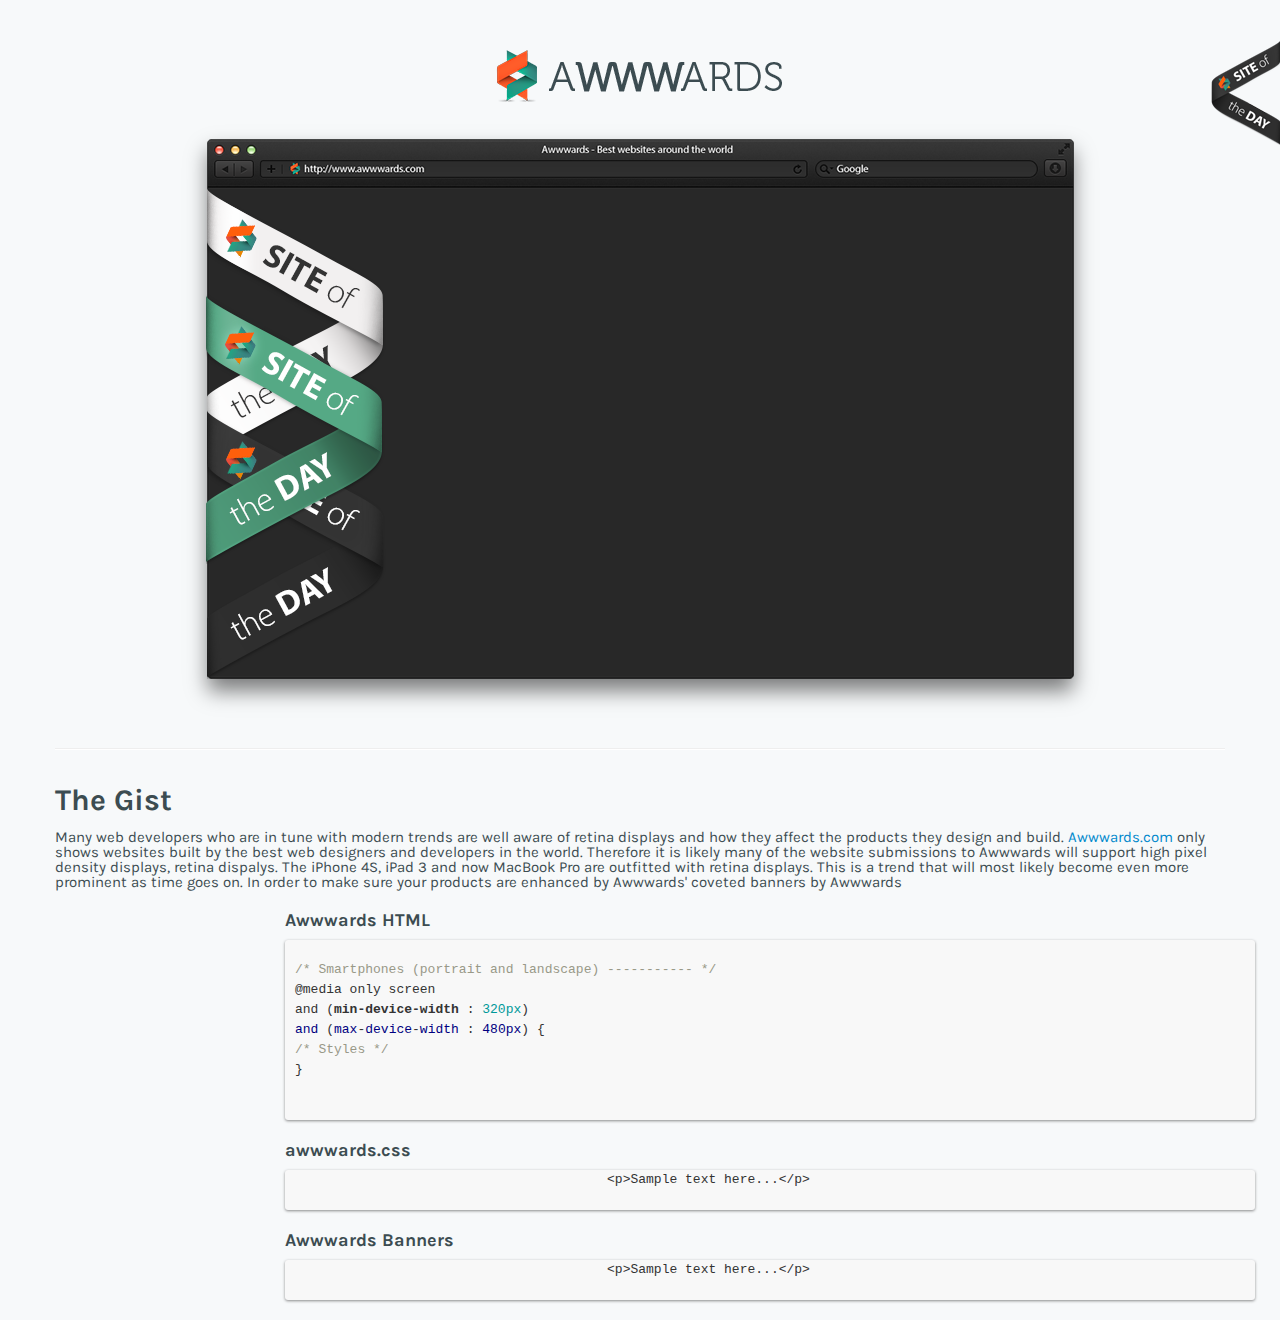
==== index.html @ 3bfa9f72 "Major Update" ====
<!DOCTYPE html>

<html lang="en">
<head>
    <meta charset="utf-8">

    <title>Awwwards Retina Banners</title>
    <meta name="viewport" content="width=device-width, initial-scale=1.0, maximum-scale=1.0, user-scalable=0">
    <meta name="description" content="">
    <meta name="author" content="">
  
    <link href="css/bootstrap.css" rel="stylesheet" type="text/css">
    <style type="text/css">
    </style>
    <link href="css/bootstrap-responsive.css" rel="stylesheet" type="text/css">
    <link href="css/style.css" rel="stylesheet" type="text/css">
    <link href="css/animate.min.css" rel="stylesheet" type="text/css">
    <link href="css/keyframes.css" rel="stylesheet" type="text/css">
    <link href="css/rbthemes/custom.css" rel="stylesheet" type="text/css">
    <link href='http://fonts.googleapis.com/css?family=Karla:400,400italic,700,700italic' rel='stylesheet' type='text/css'>
    <!-- PLACE YOUR AWWARDS.CSS LINK AFTER THE REST OF YOUR CSS -->
    <link href="css/awwwards.css" rel="stylesheet" type="text/css">
    <!-- Le HTML5 shim, for IE6-8 support of HTML5 elements -->
    <!--[if lt IE 9]>
      <script src="http://html5shim.googlecode.com/svn/trunk/html5.js"></script>
    <![endif]-->
    
    <!-- Le fav and touch icons -->
    <link rel="shortcut icon" href="ico/favicon.ico">
    <link rel="apple-touch-icon-precomposed" sizes="144x144" href="ico/apple-touch-icon-144-precomposed.png">
    <link rel="apple-touch-icon-precomposed" sizes="114x114" href="ico/apple-touch-icon-114-precomposed.png">
    <link rel="apple-touch-icon-precomposed" sizes="72x72" href="ico/apple-touch-icon-72-precomposed.png">
    <link rel="apple-touch-icon-precomposed" href="ico/apple-touch-icon-57-precomposed.png">
</head>

<body>
	<!-- ADD AWWWARDS HTML JUST AFTER BODY -->
	<div id="awwwards">
		<a href="http://www.awwwards.com" target="_blank">best websites of the world</a>
	</div>
	
    <div class="navbar navbar-fixed-top">
        <div class="navbar-inner">
            <div class="container">
                <a class="brand animated bounceInTop" id="logo" href="#"></a>
            </div>
        </div>
    </div>

    <div class="container">
    	<div class="hero-unit">
    		<img class="ribbons animated bounceInLeft" id="ribbons" src="img/ribbons.png" alt="Ribbons">
    		<img class="browser animated bounceInRight" id="browser" src="img/browser2.png" alt="Browser Window">
    	</div>
    	<hr>
    	<section id="tutorial">
    		<div class="row">
    			<div class="span12">
			        <h2>The Gist</h2>
			        <p>Many web developers who are in tune with modern trends are well aware of retina displays and how they affect the products they design and build. <a href="http://awwwards.com">Awwwards.com</a> only shows websites built by the best web designers and developers in the world. Therefore it is likely many of the website submissions to Awwwards will support high pixel density displays, retina dispalys. The iPhone 4S, iPad 3 and now MacBook Pro are outfitted with retina displays. This is a trend that will most likely become even more prominent as time goes on. In order to make sure your products are enhanced by Awwwards' coveted banners by Awwwards </p>
    			</div>
    			<div class="span1 offset2">
    			<div class="span10">
			        
			        <h4>Awwwards HTML</h4>
			        <pre><code data-language="css">
/* Smartphones (portrait and landscape) ----------- */
@media only screen 
and (min-device-width : 320px) 
and (max-device-width : 480px) {
/* Styles */
}
			        	</code>
				    </pre>
				    
				    <h4>awwwards.css</h4>
			        <pre class="prettyprint linenums">
				        &lt;p&gt;Sample text here...&lt;/p&gt;
				    </pre>
				    
				    <h4>Awwwards Banners</h4>
			        <pre class="prettyprint linenums">
				        &lt;p&gt;Sample text here...&lt;/p&gt;
				    </pre>
    			</div>
    		</div>
    	</section>
    </div><!-- /container -->
    <!-- Javascript -->
    <script src="js/lib/rainbow/rainbow.min.js"></script>
    <!-- <script src="js/lib/rainbow/rainbow.linenumbers.min.js"></script> -->
    <script src="js/lib/rainbow/language/generic.js"></script>
    <script src="js/lib/rainbow/language/css.js"></script>
</body>
</html>
---- css/style.css ----
/*
 * Awwards Demo Github Page by Joshua Pekera
 * This is for the demo page only and has a lot of uncessasry style for implimenting the Awwwards retina banners. I would not recommend using anything in this file.
*/

/* Table of Content
==================================================
  :: Global Site Styles
  :: Header & Global Nav
  :: Side Nav
  :: Content Containers & Grids
  :: Page Specific
  :: Media Queries
  :: Font-Face 
*/

/* Global Site Styles
================================================== */
body {
	font-family:"Karla","Helvetica Neue",Helvetica,Arial,sans-serif;
	font-weight:400;
	font-style:normal;
	color:#3c4c51;
	font-size:15px;
	line-height:15px;
	padding-top: 0px;
	background-color: #f7f9fa;
}

/* Links */
a {}
a:hover, a:focus {}

/* Headers */
h1, h2, h3 { color: #3c4c51}
h1 strong {}
h2 {}
h3 {}
h4 {}
p {}

/* Header & Global Nav
================================================== */

/* Header */
.navbar-inner {
	min-height: 100px;
	vertical-align: middle;
	padding-right: 20px;
	padding-left: 20px;
	background-color: #f7f9fa;
}

.navbar-inner .container {
	padding-top: 50px;
	text-align: center;
}

.navbar-fixed-top, .navbar-fixed-bottom {
	position: static;
}

/*
.brand {
	margin: 0 auto;
}

.brand img{
	float: left;
	position: relative;
	display: block;
	padding-top: 60px;
	padding-bottom: 60px;
}
*/
.navbar .brand {
	display: block;
	float: none;
	padding: 0;
	margin-left: 0px;
	font-family: Museo-300;
	font-weight: normal;
	font-style: normal;
	font-size: 250%;
	letter-spacing: normal;
	line-height: 1;
	color: #3c4c51;
	-webkit-transition: color .4s linear;
	-moz-transition: color .4s linear;
	-o-transition: color .4s linear;
	transition: color .4s linear;
}

.navbar a.brand {
	background: url('../img/awwwardslogo.png') no-repeat;
	height: 54px;
	width: 300px;
	margin: 0 auto;
}

.navbar .brand strong {
	letter-spacing:-3px;
}

.navbar .btn-navbar{
	float: left;
}

.navbar-fixed-top {
	margin-bottom: 20px;
}


/* Global Nav */


/* Page Slide */
#pageslide {
/* These styles MUST be included. Do not change. */
	display:none;
	position:absolute;
	position:fixed;
	top:0;
	height:100%;
	z-index:999999;
/* Specify the width of your pageslide here */
	width:200px;
	padding:0;
/* These styles are optional, and describe how the pageslide will look */
	background-color:#333;
	color:#FFF;
	border-right:solid 1px #242424
}

.open {
	display:none;
}


/* Side Nav
================================================== */


/* Content Containers & Grids
================================================== */

/* Default display */

/* Main Content Area */

/* Grids */

/* Grid Lists */

/* Grid Columns */

/* Debug Output */


/* Page Specific Styles
================================================== */

/* Page Titles, Icons, & Shapes
----------------------------------- */


/* Demo Page
---------------- */
.hero-unit {
	background: transparent;
	text-align: center;
	margin-top: 0px;
	padding: 0 0 0px 0;
	position: relative;
}

img.browser {
	position: relative;
}

img.ribbons {
	z-index: 10;
	position: absolute;
}

/* Footer
================================================== */



/* Share Widgets
================================================== */

/* Facebook Responsive
-----------------------*/
.fb-comments,.fb_iframe_widget iframe[style],.fb_iframe_widget span[style] {
	width:100%!important;
}

.fb-like {
	margin-bottom:20px;
	overflow:hidden;
	float:left!important;
}

.fb-like span[style],.fb-like span iframe[style] {
	width:90px!important;
}

/* Multimedia Elements
================================================== */

/* Responsive video embeds (must be wrapped container)
-------------------------------------------------------*/
.embed-container {
	position:relative;
	padding-bottom:56.25%;/*16/9 ratio*/
	padding-top:0;
	height:0;
	overflow:hidden;
}

.embed-container iframe,.embed-container object,.embed-container embed {
	position:absolute;
	top:0;
	left:0;
	width:100%;
	height:100%;
}

/* Media Queries
================================================== */

/*:::PRIMARY:::*//* Landscape phone to portrait tablet 
----------------------------------------*/
@media (max-width: 767px) {
/* Styles */

body {
	padding-top: 0px;
}

/* Globalnav Page slide */
ul#globalnav {
	display:none
}

.open {
	display:block
}

#pageslide {
	width:200px
}

#pageslide ul#globalnav {
	width:auto;
	border-radius:0;
	-webkit-border-radius:0;
	-moz-border-radius:0;
	border:none;
	background:none;
	box-shadow:none;
/* Firefox v3.5+ */
	-moz-box-shadow:none;
/* Safari v3.0+ and by Chrome v0.2+ */
	-webkit-box-shadow:none;
/* Firefox v4.0+ , Safari v5.1+ , Chrome v10.0+, IE v10+ and by Opera v10.5+ */
	box-shadow:none;
	text-indent:0;
	color:#FFF;
	margin:0;
	background-color:transparent
}

#pageslide ul#globalnav li {
	padding:0;
	margin:0 20px;
	list-style:none;
	display:block;
	float:none
}

#pageslide ul#globalnav li:active {
	-webkit-tap-highlight-color:green;
	background-color:#222
}

#pageslide ul#globalnav li a.navtext {
	position:relative;
	bottom:0;
	color:#848484;
	text-shadow:0 1px 0 rgba(0,0,0,.6);
	width:auto;
	font:600 18px/30px proxima-nova,"Helvetica Neue",Helvetica,Arial,sans-serif;
	-webkit-transition:color .4s linear;
	-moz-transition:color .4s linear;
	-o-transition:color .4s linear;
	-ms-transition:color .4s linear;
	transition:color .4s linear;
	border-bottom:solid 1px #2b2b2b;
	-moz-box-shadow:0 1px 0 #3d3d3d;
	-webkit-box-shadow:0 1px 0 #3d3d3d;
	box-shadow:0 1px 0 #3d3d3d;
	padding:11px 20px;
	display:block;
	text-align:left
}

#pageslide ul#globalnav li a.navtext:hover {
	text-decoration:none;
	color:#fff
}

#pageslide ul#globalnav li a.navtext.active {
	text-decoration:none;
	color:#fff
}
}

/* Mobile Devices Landscape Specific
----------------------------------------*/
@media (min-width: 480px) and (max-width: 767px) {
/* Styles */
}

/*:::PRIMARY:::*//* Landscape phones and down 
---------------------------------------------------------------------*/
@media (max-width: 480px) {
/* Styles */
	.navbar a.brand {
		background-size: 270px 49px;
		height: 49px;
		width: 270px;
	}
}

/*:::PRIMARY:::*//* Portrait tablet to landscape and desktop 
------------------------------------------------------*/
@media (min-width: 768px) and (max-width: 979px) {
/* Styles */
body {
	padding-top: 0px;
}
}


/* iPads (portrait and landscape) 
---------------------------------------------------------------------------------------*/
@media only screen and (min-device-width : 768px) and (max-device-width : 1024px) {
/* Styles */
}

/* iPads (landscape) 
------------------------ */
@media only screen 
and (min-device-width : 768px) 
and (max-device-width : 1024px) 
and (orientation : landscape) {
/* Styles */
}

/* iPads (portrait)
----------------------- */
@media only screen 
and (min-device-width : 768px) 
and (max-device-width : 1024px) 
and (orientation : portrait) {
/* Styles */
}

/* Slidely Wide Desktop Display
------------------------------------*/
@media (min-width: 980px) {
/* Styles */
}

/* Large Desktop Displays 
----------------------------------------*/
@media (min-width: 1200px) {
/* Styles */
}

/* Retina Displays (Tip: Best used only for image replacement)
------------------------------------------------------------------ */
@media 
only screen and (-webkit-min-device-pixel-ratio : 1.5),
only screen and (min-device-pixel-ratio : 1.5) {
/* Styles */
	.navbar a.brand {
		background: url('../img/awwwardslogo2x.png') no-repeat;
		background-size: 270px 49px;
		height: 49px;
		width: 270px;
	}
}


/* Font-Face
================================================== */
/* Hide text while web fonts are loading */
@font-face {font-family: 'Museo-300';src: url('../webfonts/23CBA0_0_0.eot');src: url('../webfonts/23CBA0_0_0.eot?#iefix') format('../embedded-opentype'),url('../webfonts/23CBA0_0_0.woff') format('woff'),url('../webfonts/23CBA0_0_0.ttf') format('truetype');}

.Museo-300 { 
	font-family: Museo-300;
	font-weight: normal;
	font-style: normal;
}

.wf-loading h1, .wf-loading h2, .wf-loading h3, .wf-loading p, .wf-loading a { visibility: hidden; }
---- css/keyframes.css ----
/* Keyframe Base Template
================================================== */
/*
#yourElement {
    -webkit-animation-duration: 3s;
    -moz-animation-duration: 3s;
    -ms-animation-duration: 3s;
    -o-animation-duration: 3s;
    -webkit-animation-delay: 2s;
    -moz-animation-delay: 2s;
    -ms-animation-delay: 2s;
    -o-animation-delay: 2s;
    -webkit-animation-iteration-count: infinite;
    -moz-animation-iteration-count: infinite;
    -ms-animation-iteration-count: infinite;
    -o-animation-iteration-count: infinite;
    -webkit-font-smoothing: subpixel-antialiased;
}
*/

/* Keyframe Animations
================================================== */

/* Navbar animation */

/* Header animation */

/* Footer animation */

/* Page Specific Animations
-------------------------- */

/* Demo Page
---------------- */
#logo {
    -webkit-animation-duration: 1s;
    -moz-animation-duration: 1s;
    -ms-animation-duration: 1s;
    -o-animation-duration: 1s;
    -webkit-animation-delay: 1s;
    -moz-animation-delay: 1s;
    -ms-animation-delay: 1s;
    -o-animation-delay: 1s;
    -webkit-animation-iteration-count: 1;
    -moz-animation-iteration-count: 1;
    -ms-animation-iteration-count: 1;
    -o-animation-iteration-count: 1;
    -webkit-font-smoothing: subpixel-antialiased;
}

#ribbons {
    -webkit-animation-duration: 1s;
    -moz-animation-duration: 1s;
    -ms-animation-duration: 1s;
    -o-animation-duration: 1s;
    -webkit-animation-delay: 1s;
    -moz-animation-delay: 1s;
    -ms-animation-delay: 1s;
    -o-animation-delay: 1s;
    -webkit-animation-iteration-count: 1;
    -moz-animation-iteration-count: 1;
    -ms-animation-iteration-count: 1;
    -o-animation-iteration-count: 1;
    -webkit-font-smoothing: subpixel-antialiased;
}

#browser {
    -webkit-animation-duration: 1s;
    -moz-animation-duration: 1s;
    -ms-animation-duration: 1s;
    -o-animation-duration: 1s;
    -webkit-animation-delay: 1s;
    -moz-animation-delay: 1s;
    -ms-animation-delay: 1s;
    -o-animation-delay: 1s;
    -webkit-animation-iteration-count: 1;
    -moz-animation-iteration-count: 1;
    -ms-animation-iteration-count: 1;
    -o-animation-iteration-count: 1;
    -webkit-font-smoothing: subpixel-antialiased;
}


/* Media Queries
================================================== */

/*:::PRIMARY:::*//* Landscape phone to portrait tablet 
----------------------------------------*/
@media (max-width: 767px) {
/* Styles */
}

/* Mobile Devices Landscape Specific
----------------------------------------*/
@media (min-width: 480px) and (max-width: 767px) {
/* Styles */
}

/*:::PRIMARY:::*//* Landscape phones and down 
---------------------------------------------------------------------*/
@media (max-width: 480px) {
/* Styles */
}

/*:::PRIMARY:::*//* Portrait tablet to landscape and desktop 
------------------------------------------------------*/
@media (min-width: 768px) and (max-width: 979px) {
}


/* iPads (portrait and landscape) 
---------------------------------------------------------------------------------------*/
@media only screen and (min-device-width : 768px) and (max-device-width : 1024px) {
/* Styles */
}

/* iPads (landscape) 
------------------------ */
@media only screen 
and (min-device-width : 768px) 
and (max-device-width : 1024px) 
and (orientation : landscape) {
/* Styles */
}

/* iPads (portrait)
----------------------- */
@media only screen 
and (min-device-width : 768px) 
and (max-device-width : 1024px) 
and (orientation : portrait) {
/* Styles */
}

/* Slidely Wide Desktop Display
------------------------------------*/
@media (min-width: 980px) {
/* Styles */
}

/* Large Desktop Displays 
----------------------------------------*/
@media (min-width: 1200px) {
/* Styles */
}

/* Retina Displays (Tip: Best used only for image replacement)
------------------------------------------------------------------ */
@media 
only screen and (-webkit-min-device-pixel-ratio : 1.5),
only screen and (min-device-pixel-ratio : 1.5) {
/* Styles */
}
---- css/rbthemes/custom.css ----
/**
 * Tomorrow Night theme
 *
 * @author Chris Kempson
 * @author skim
 * @version 1.0.0
 */
pre {
    background-color: #1d1f21;
    word-wrap: break-word;
    word-break: break-all;
    white-space: pre-wrap;
    margin: 0px;
    padding: 0 10px;
    color: #c5c8c6;
    font-size: 14px;
    margin-bottom: 20px;
    display: block;
    border: none;
    box-shadow: 0 1px 1.5px 0 rgba(0,0,0,0.45);
    -moz-box-shadow: 0 1px 1.5px 0 rgba(0,0,0,0.55);
    -webkit-box-shadow: 0 1px 3px 0 rgba(0,0,0,0.45);
    -ms-filter: "progid:DXImageTransform.Microsoft.dropshadow(OffX = 0,OffY = 1.5,Color = #26000000,Positive = true)";
    filter: progid:DXImageTransform.Microsoft.dropshadow(OffX = 0,OffY = 1.5,Color = #26000000,Positive = true);
    zoom: 1;
}

code {
    border: 1px solid #eaeaea;
    margin: 0px 2px;
    padding: 0px 5px;
    font-size: 12px;
}

pre code {
    border: 0px;
    padding: 0px;
    margin: 0px;
    -moz-border-radius: 0px;
    -webkit-border-radius: 0px;
    border-radius: 0px;
}

pre, code {
    font-family: Consolas, Menlo, 'Liberation Mono', Courier, monospace;
    color: #333;
    background: #f8f8f8;
    -moz-border-radius: 3px;
    -webkit-border-radius: 3px;
    border-radius: 3px;
}

pre, pre code {
    font-size: 13px;
}

pre .comment {
    color: #998;
}

pre .support {
    color: #0086B3;
}

pre .tag, pre .tag-name {
    color: navy;
}

pre .keyword, pre .css-property, pre .vendor-prefix, pre .sass, pre .class, pre .id, pre .css-value, pre .entity.function, pre .storage.function {
    font-weight: bold;
}

pre .css-property, pre .css-value, pre .vendor-prefix, pre .support.namespace {
    color: #333;
}

pre .constant.numeric, pre .keyword.unit, pre .hex-color {
    font-weight: normal;
    color: #099;
}

pre .entity.class {
    color: #458;
}

pre .entity.id, pre .entity.function {
    color: #900;
}

pre .attribute, pre .variable {
    color: teal;
}

pre .string, pre .support.value  {
    font-weight: normal;
    color: #d14;
}

pre .regexp {
    color: #009926;
}
---- css/awwwards.css ----
/*
 * awwwards.css by Joshua Pekera
 * follow me on Twitter @joshuapekera
*/

/* Memo
================================================== 
IT IS NOT MANDITORY THAT YOU USE ALL OF THE FOLLOWING MEDIA QUERIES. IF YOU ARE BUILDING A FULLY RESPONSIVE PRODUCT YOU WILL LIKELY HAVE THESE ALREADY.
YOU CAN ADAPT THESE CLASSES TO YOUR OWN STYLE SHEET IF SO CHOOSE.
================================================== */

/* Base Style
================================================== */

#awwwards {
	position:absolute;
	top:40px;
	right:0px;
	z-index:1040;
}
	
#awwwards a {
	width:70px;
	height:105px;
	text-indent:-8000px;
	display:block;
	background:url('../banners/awwwards_sotd_b_right.png') no-repeat;
	overflow:hidden;
}

/* Media Queries
================================================== */

/* Landscape phone to portrait tablet 
----------------------------------------*/
@media (max-width: 767px) {
/* Styles */
}

/* Mobile Devices Landscape Specific
----------------------------------------*/
@media (min-width: 480px) and (max-width: 767px) {
/* Styles */
}

/* Landscape phones and down 
---------------------------------------------------------------------*/
@media (max-width: 480px) {
/* Styles */
	#awwwards a {
		width:45px;
		height:68px;
		background:url('../banners/awwwards_sotd_b_right_mobile.png') no-repeat;
	}
}

/* Portrait tablet to landscape and desktop 
------------------------------------------------------*/
@media (min-width: 768px) and (max-width: 979px) {
}


/* iPads (portrait and landscape) 
---------------------------------------------------------------------------------------*/
@media only screen and (min-device-width : 768px) and (max-device-width : 1024px) {
/* Styles */
}

/* iPads (landscape) 
------------------------ */
@media only screen 
and (min-device-width : 768px) 
and (max-device-width : 1024px) 
and (orientation : landscape) {
/* Styles */
}

/* iPads (portrait)
----------------------- */
@media only screen 
and (min-device-width : 768px) 
and (max-device-width : 1024px) 
and (orientation : portrait) {
/* Styles */
}

/* Slightly Wide Desktop Display
------------------------------------*/
@media (min-width: 980px) {
/* Styles */
}

/* Large Desktop Displays 
----------------------------------------*/
@media (min-width: 1200px) {
/* Styles */
}

/* Retina Displays (Tip: Best used only for image replacement. Do not duplicate positioning, height, width etc.)
---------------------------------------------------------------------------------------------------------------- */

/* Target any device with retina display (ie iPad 3 and MacBook Pro)*/
@media 
only screen and (-webkit-min-device-pixel-ratio : 1.5),
only screen and (min-device-pixel-ratio : 1.5) {
/* Styles */
	#awwwards a {
		background:url('../banners/awwwards_sotd_b_right2x.png') no-repeat;
		background-size: 70px 105px;
	}
}

/* Target only smartphone device with retina display (ie iPhone) */
@media only screen and (max-width: 480px) and (-webkit-min-device-pixel-ratio: 1.5) {
	#awwwards a {
		background:url('../banners/awwwards_sotd_b_right_mobile2x.png') no-repeat;
		background-size: 45px 68px;
	}
}
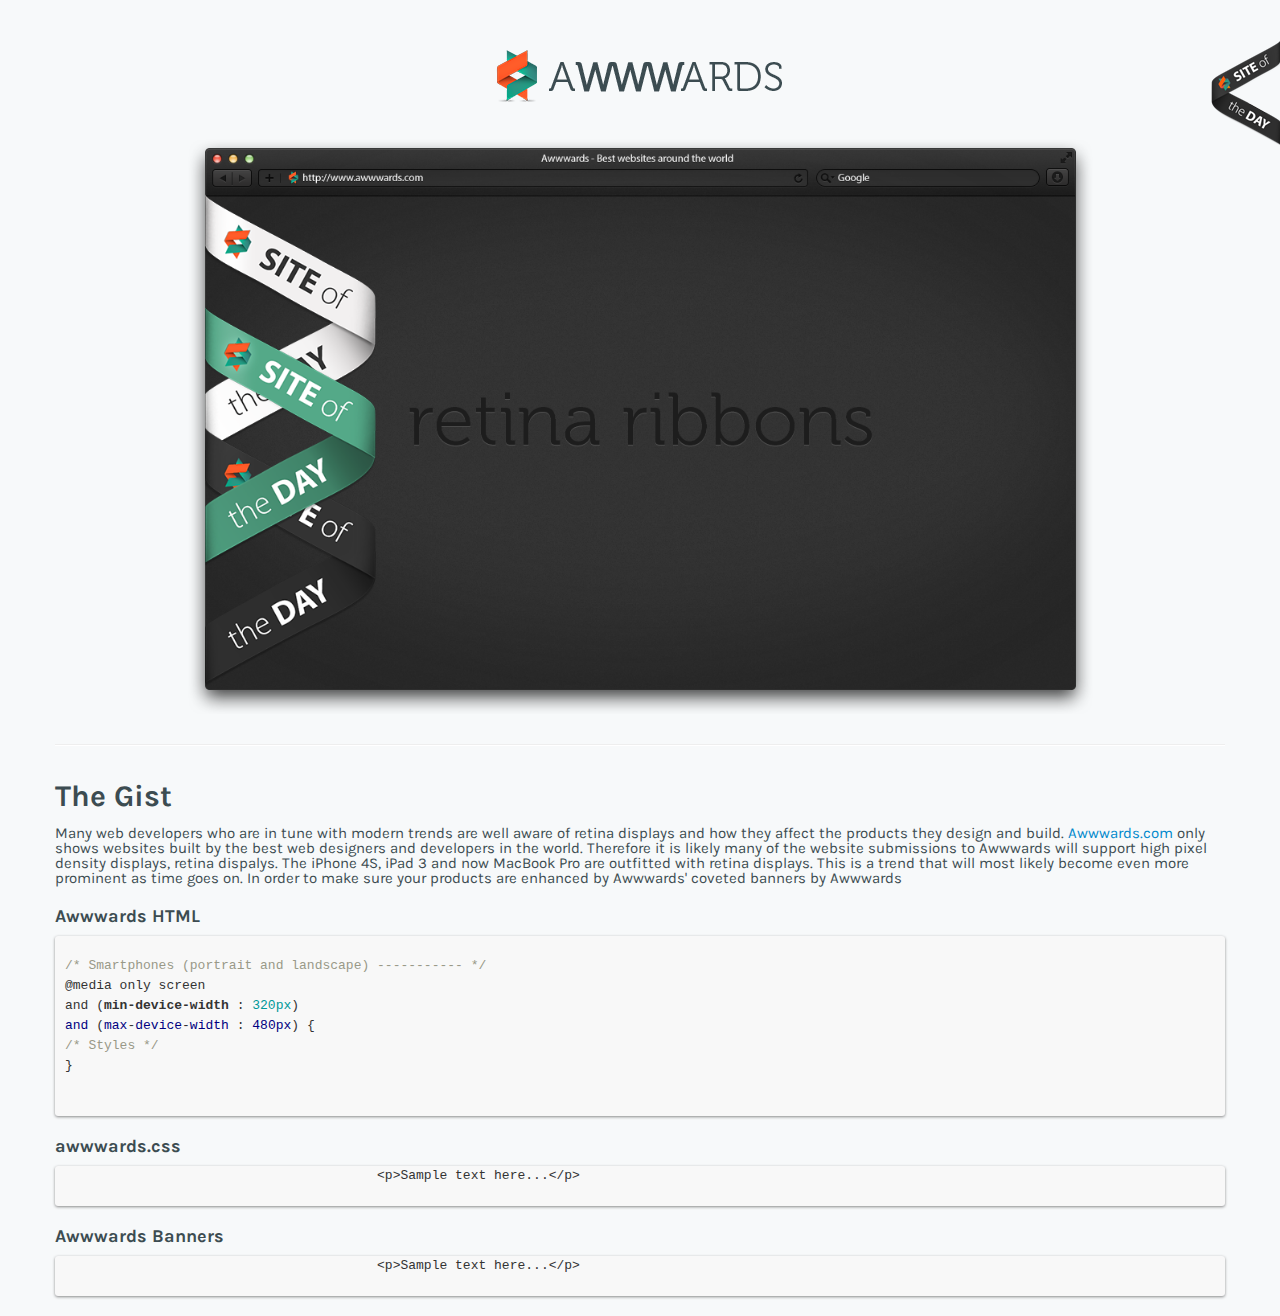
==== commit d32c30cf: "Graphics Update" ====
--- a/index.html
+++ b/index.html
@@ -35,23 +35,30 @@
 
 <body>
 	<!-- ADD AWWWARDS HTML JUST AFTER BODY -->
-	<div id="awwwards">
+	<div id="awwwards" class="animated fadeInRight">
 		<a href="http://www.awwwards.com" target="_blank">best websites of the world</a>
 	</div>
 	
     <div class="navbar navbar-fixed-top">
         <div class="navbar-inner">
             <div class="container">
-                <a class="brand animated bounceInTop" id="logo" href="#"></a>
+                <a class="brand animated fadeInDown" id="logo" href="#"></a>
             </div>
         </div>
     </div>
 
     <div class="container">
+    
     	<div class="hero-unit">
-    		<img class="ribbons animated bounceInLeft" id="ribbons" src="img/ribbons.png" alt="Ribbons">
-    		<img class="browser animated bounceInRight" id="browser" src="img/browser2.png" alt="Browser Window">
+    		<!-- <img class="ribbons animated foldInLeft" id="ribbons" src="img/ribbons.png" alt="Ribbons"> -->
+    		<img class="ribbon-white animated bounceInDown" id="ribbonone" src="img/ribbon-white.png" height="594" width="919" alt="White Ribbon">
+    		<img class="ribbon-black animated bounceInDown" id="ribbontwo" src="img/ribbon-black.png" height="594" width="919" alt="Black Ribbon">
+    		<img class="ribbon-green animated bounceInDown" id="ribbonthree" src="img/ribbon-green.png" height="594" width="919" alt="Green Ribbon">
+    		<img class="retina animated fadeIn" id="retina" src="img/retina.png" height="594" width="919" alt="Retina">
+    		<!-- <h2>retina ribbons</h2> -->
+    		<img class="browser animated fadeInUp" id="browser" src="img/browser2x.png" height="594" width="919" alt="Browser Window">
     	</div>
+    	
     	<hr>
     	<section id="tutorial">
     		<div class="row">
@@ -59,9 +66,7 @@
 			        <h2>The Gist</h2>
 			        <p>Many web developers who are in tune with modern trends are well aware of retina displays and how they affect the products they design and build. <a href="http://awwwards.com">Awwwards.com</a> only shows websites built by the best web designers and developers in the world. Therefore it is likely many of the website submissions to Awwwards will support high pixel density displays, retina dispalys. The iPhone 4S, iPad 3 and now MacBook Pro are outfitted with retina displays. This is a trend that will most likely become even more prominent as time goes on. In order to make sure your products are enhanced by Awwwards' coveted banners by Awwwards </p>
     			</div>
-    			<div class="span1 offset2">
-    			<div class="span10">
-			        
+    			<div class="span12">    
 			        <h4>Awwwards HTML</h4>
 			        <pre><code data-language="css">
 /* Smartphones (portrait and landscape) ----------- */
@@ -87,6 +92,9 @@
     	</section>
     </div><!-- /container -->
     <!-- Javascript -->
+    <script src="js/lib/jquery.js"></script>
+    <script src="js/plugins.js"></script>
+    <script src="js/scripts.js"></script>
     <script src="js/lib/rainbow/rainbow.min.js"></script>
     <!-- <script src="js/lib/rainbow/rainbow.linenumbers.min.js"></script> -->
     <script src="js/lib/rainbow/language/generic.js"></script>
--- a/css/style.css
+++ b/css/style.css
@@ -60,19 +60,6 @@
 	position: static;
 }
 
-/*
-.brand {
-	margin: 0 auto;
-}
-
-.brand img{
-	float: left;
-	position: relative;
-	display: block;
-	padding-top: 60px;
-	padding-bottom: 60px;
-}
-*/
 .navbar .brand {
 	display: block;
 	float: none;
@@ -166,13 +153,29 @@
 
 /* Demo Page
 ---------------- */
+
 .hero-unit {
 	background: transparent;
 	text-align: center;
 	margin-top: 0px;
-	padding: 0 0 0px 0;
+	padding: 0px 0px 0px 0px;
 	position: relative;
-}
+	text-align: center;
+}
+
+/*
+.hero-unit h2 {
+	font-family: "Museo-300";
+	font-size: 48px;
+	font-weight: normal;
+	font-style: normal;
+	display: block;
+	position: absolute;
+	z-index: 13;
+	color: #181818;
+	text-shadow: 0px 1px 0px #404040;
+}
+*/
 
 img.browser {
 	position: relative;
@@ -180,6 +183,26 @@
 
 img.ribbons {
 	z-index: 10;
+	position: absolute;
+}
+
+img.ribbon-white {
+	z-index: 10;
+	position: absolute;
+}
+
+img.ribbon-black {
+	z-index: 11;
+	position: absolute;
+}
+
+img.ribbon-green {
+	z-index: 12;
+	position: absolute;
+}
+
+img.retina {
+	z-index: 9;
 	position: absolute;
 }
 
--- a/css/keyframes.css
+++ b/css/keyframes.css
@@ -14,7 +14,6 @@
     -moz-animation-iteration-count: infinite;
     -ms-animation-iteration-count: infinite;
     -o-animation-iteration-count: infinite;
-    -webkit-font-smoothing: subpixel-antialiased;
 }
 */
 
@@ -45,10 +44,99 @@
     -moz-animation-iteration-count: 1;
     -ms-animation-iteration-count: 1;
     -o-animation-iteration-count: 1;
-    -webkit-font-smoothing: subpixel-antialiased;
+}
+
+#awwwards {
+    -webkit-animation-duration: 1s;
+    -moz-animation-duration: 1s;
+    -ms-animation-duration: 1s;
+    -o-animation-duration: 1s;
+    -webkit-animation-delay: 2s;
+    -moz-animation-delay: 2s;
+    -ms-animation-delay: 2s;
+    -o-animation-delay: 2s;
+    -webkit-animation-iteration-count: 1;
+    -moz-animation-iteration-count: 1;
+    -ms-animation-iteration-count: 1;
+    -o-animation-iteration-count: 1;
 }
 
 #ribbons {
+    -webkit-animation-duration: 1s;
+    -moz-animation-duration: 1s;
+    -ms-animation-duration: 1s;
+    -o-animation-duration: 1s;
+    -webkit-animation-delay: 2s;
+    -moz-animation-delay: 2s;
+    -ms-animation-delay: 2s;
+    -o-animation-delay: 2s;
+    -webkit-animation-iteration-count: 1;
+    -moz-animation-iteration-count: 1;
+    -ms-animation-iteration-count: 1;
+    -o-animation-iteration-count: 1;
+}
+
+#ribbonone {
+    -webkit-animation-duration: 1s;
+    -moz-animation-duration: 1s;
+    -ms-animation-duration: 1s;
+    -o-animation-duration: 1s;
+    -webkit-animation-delay: 2s;
+    -moz-animation-delay: 2s;
+    -ms-animation-delay: 2s;
+    -o-animation-delay: 2s;
+    -webkit-animation-iteration-count: 1;
+    -moz-animation-iteration-count: 1;
+    -ms-animation-iteration-count: 1;
+    -o-animation-iteration-count: 1;
+}
+
+#ribbontwo {
+    -webkit-animation-duration: 1s;
+    -moz-animation-duration: 1s;
+    -ms-animation-duration: 1s;
+    -o-animation-duration: 1s;
+    -webkit-animation-delay: 2.25s;
+    -moz-animation-delay: 2.25s;
+    -ms-animation-delay: 2.25s;
+    -o-animation-delay: 2.25s;
+    -webkit-animation-iteration-count: 1;
+    -moz-animation-iteration-count: 1;
+    -ms-animation-iteration-count: 1;
+    -o-animation-iteration-count: 1;
+}
+
+#ribbonthree {
+    -webkit-animation-duration: 1s;
+    -moz-animation-duration: 1s;
+    -ms-animation-duration: 1s;
+    -o-animation-duration: 1s;
+    -webkit-animation-delay: 2.5s;
+    -moz-animation-delay: 2.5s;
+    -ms-animation-delay: 2.5s;
+    -o-animation-delay: 2.5s;
+    -webkit-animation-iteration-count: 1;
+    -moz-animation-iteration-count: 1;
+    -ms-animation-iteration-count: 1;
+    -o-animation-iteration-count: 1;
+}
+
+#retina {
+    -webkit-animation-duration: 1s;
+    -moz-animation-duration: 1s;
+    -ms-animation-duration: 1s;
+    -o-animation-duration: 1s;
+    -webkit-animation-delay: 4s;
+    -moz-animation-delay: 4s;
+    -ms-animation-delay: 4s;
+    -o-animation-delay: 4s;
+    -webkit-animation-iteration-count: 1;
+    -moz-animation-iteration-count: 1;
+    -ms-animation-iteration-count: 1;
+    -o-animation-iteration-count: 1;
+}
+
+#browser {
     -webkit-animation-duration: 1s;
     -moz-animation-duration: 1s;
     -ms-animation-duration: 1s;
@@ -61,23 +149,6 @@
     -moz-animation-iteration-count: 1;
     -ms-animation-iteration-count: 1;
     -o-animation-iteration-count: 1;
-    -webkit-font-smoothing: subpixel-antialiased;
-}
-
-#browser {
-    -webkit-animation-duration: 1s;
-    -moz-animation-duration: 1s;
-    -ms-animation-duration: 1s;
-    -o-animation-duration: 1s;
-    -webkit-animation-delay: 1s;
-    -moz-animation-delay: 1s;
-    -ms-animation-delay: 1s;
-    -o-animation-delay: 1s;
-    -webkit-animation-iteration-count: 1;
-    -moz-animation-iteration-count: 1;
-    -ms-animation-iteration-count: 1;
-    -o-animation-iteration-count: 1;
-    -webkit-font-smoothing: subpixel-antialiased;
 }
 
 
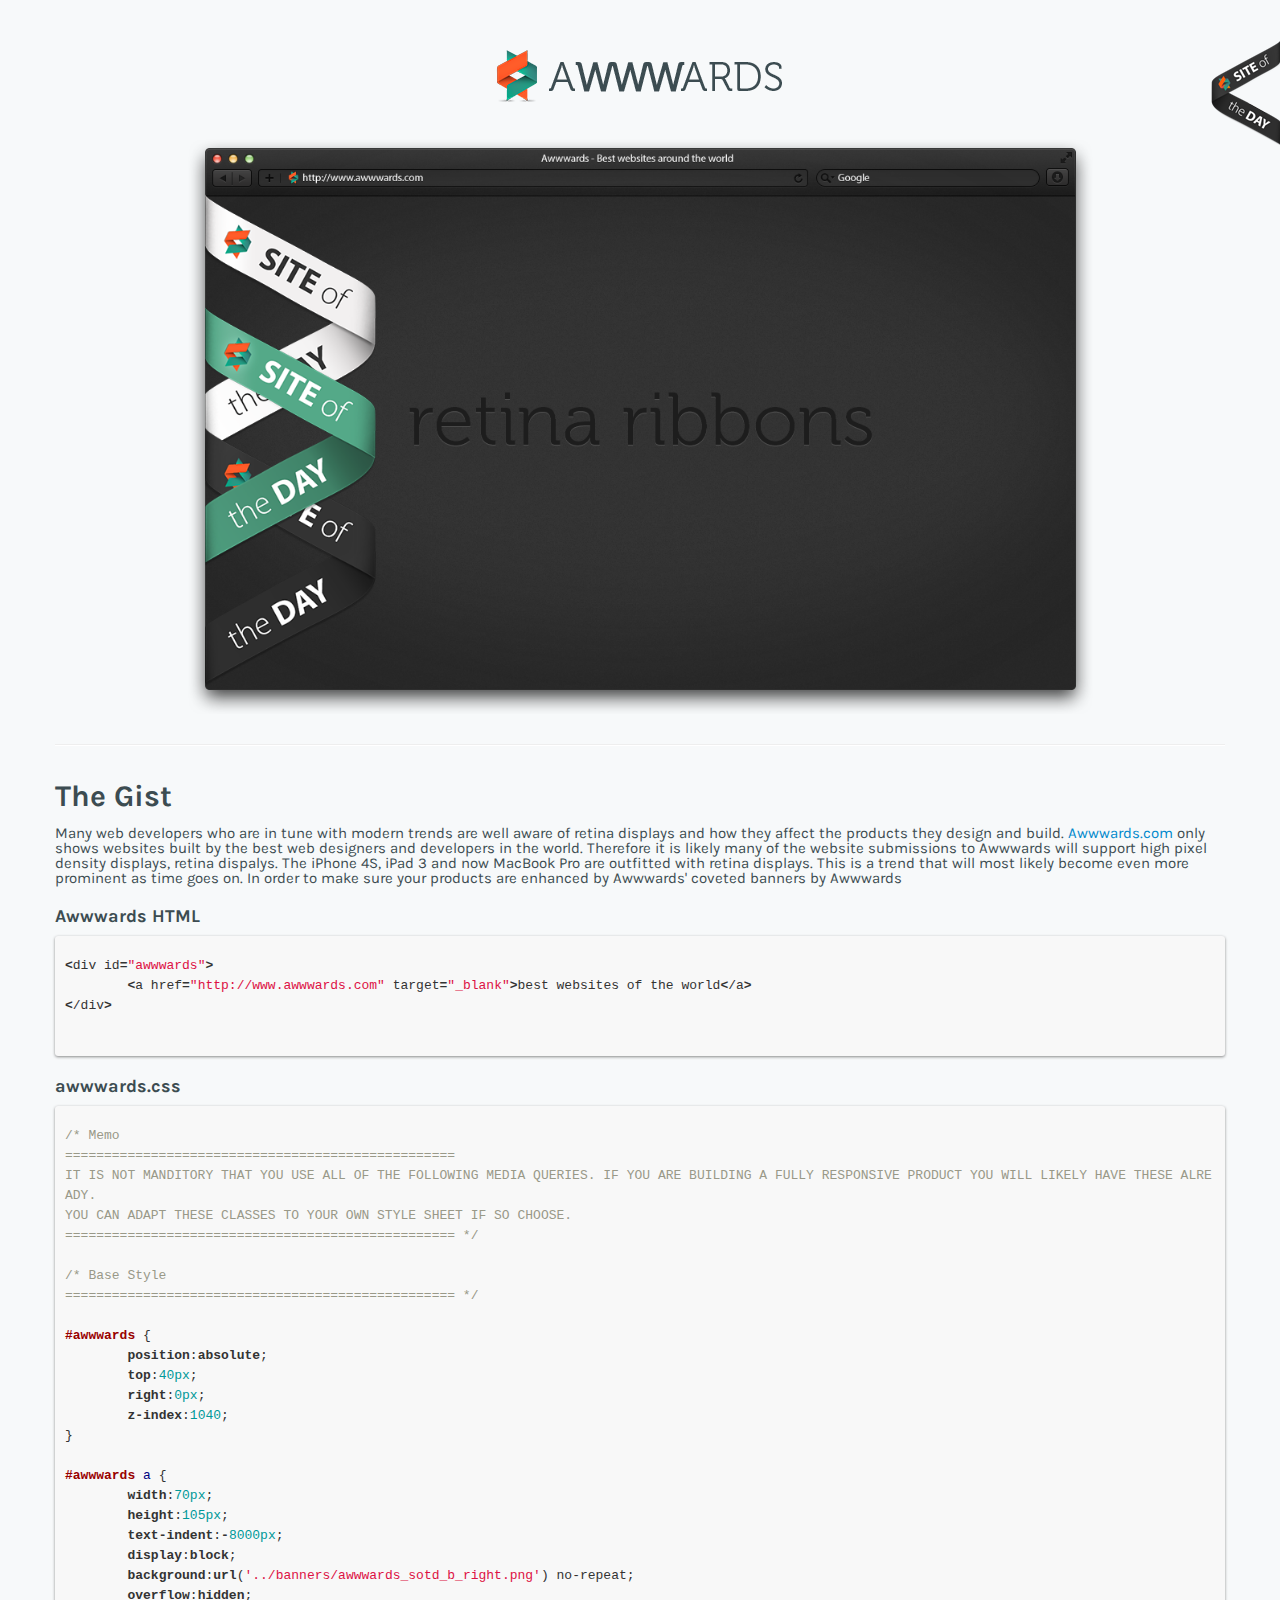
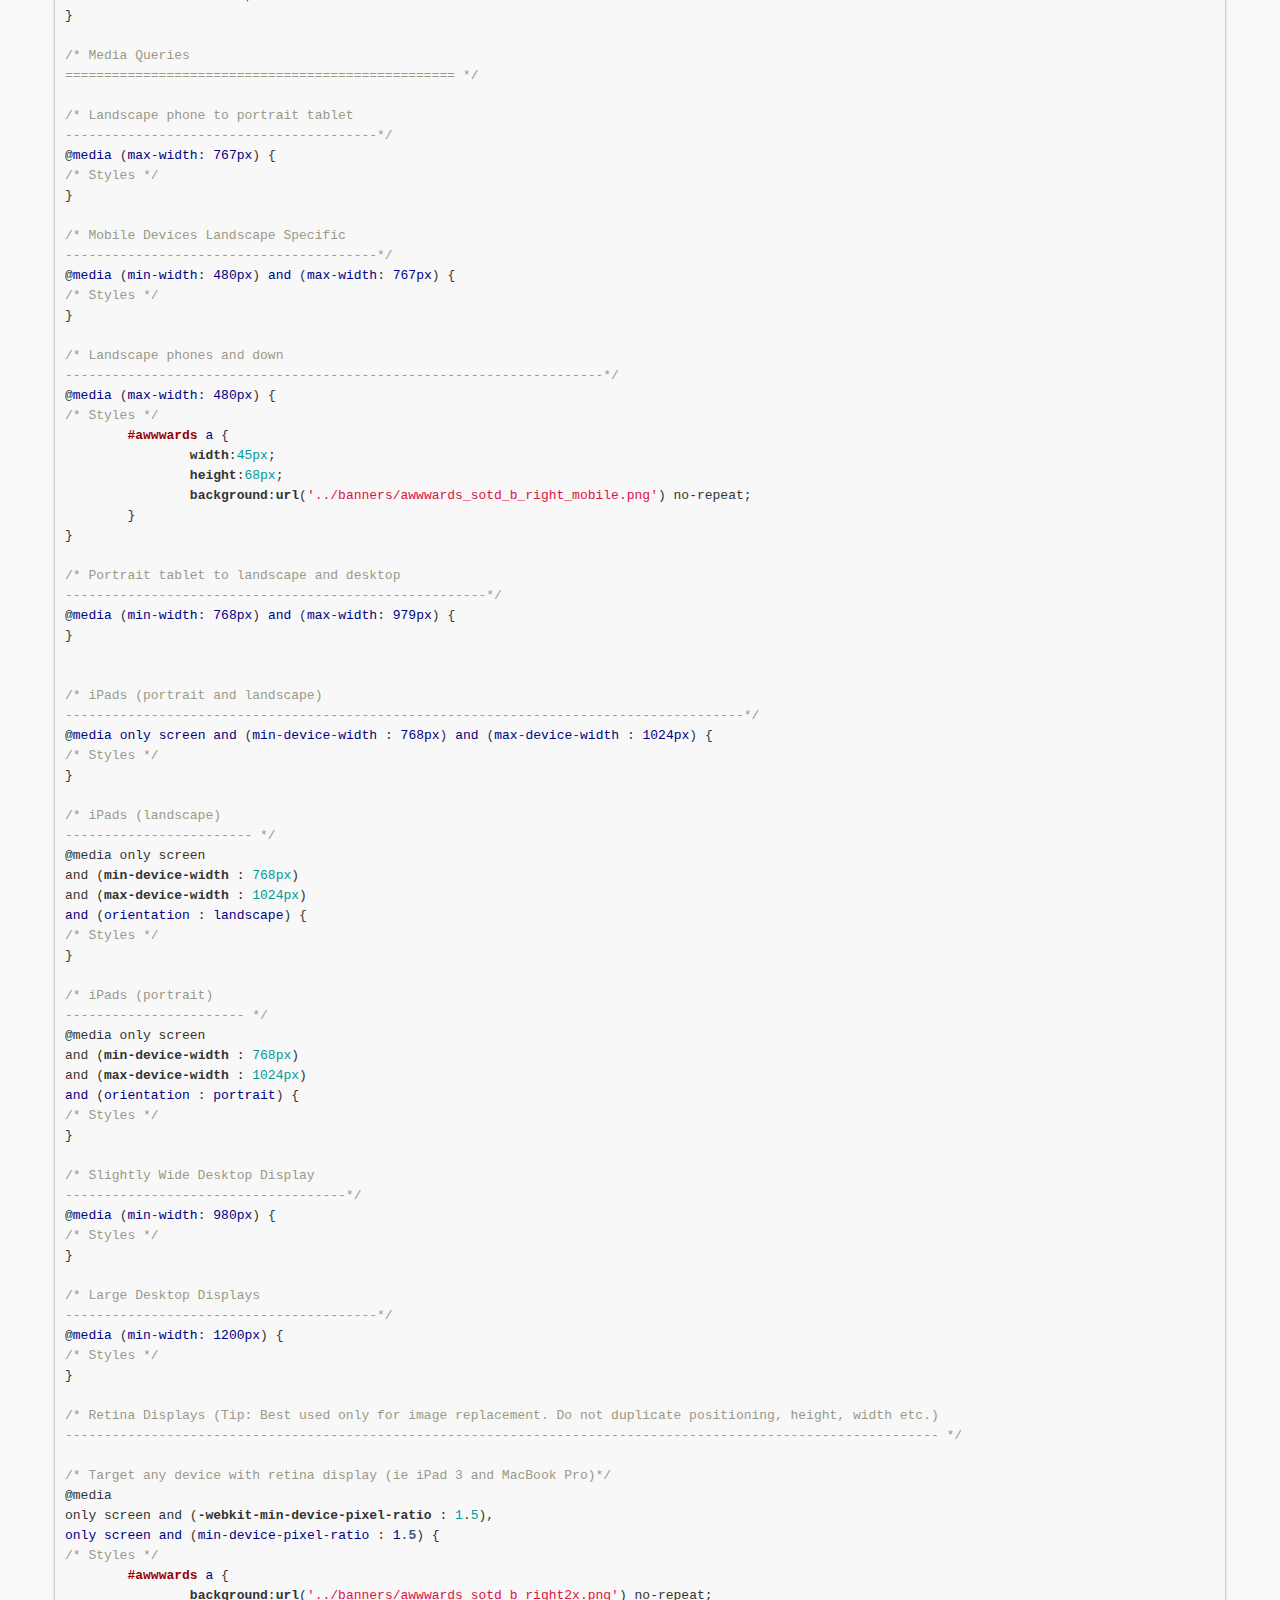
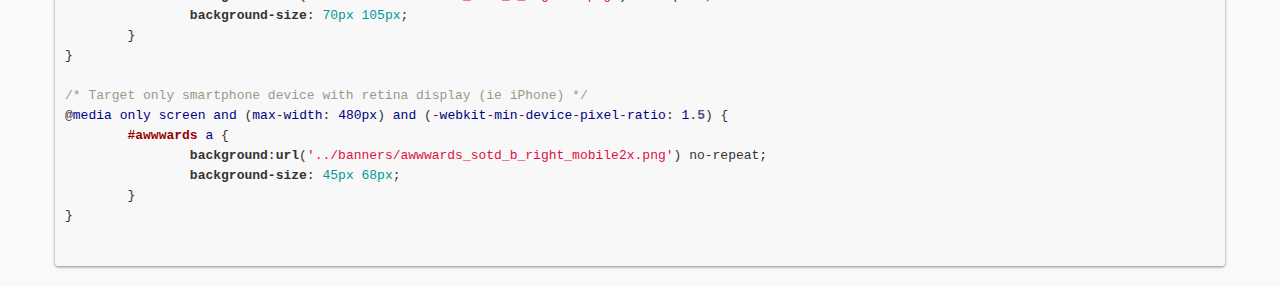
==== commit 89b87735: "Update Project Page" ====
--- a/index.html
+++ b/index.html
@@ -68,25 +68,132 @@
     			</div>
     			<div class="span12">    
 			        <h4>Awwwards HTML</h4>
-			        <pre><code data-language="css">
-/* Smartphones (portrait and landscape) ----------- */
-@media only screen 
-and (min-device-width : 320px) 
-and (max-device-width : 480px) {
-/* Styles */
-}
-			        	</code>
+			        <pre><code data-language="html">
+<div id="awwwards">
+	<a href="http://www.awwwards.com" target="_blank">best websites of the world</a>
+</div>
+			        </code>
 				    </pre>
 				    
 				    <h4>awwwards.css</h4>
-			        <pre class="prettyprint linenums">
-				        &lt;p&gt;Sample text here...&lt;/p&gt;
+			        <pre><code data-language="css">
+/* Memo
+================================================== 
+IT IS NOT MANDITORY THAT YOU USE ALL OF THE FOLLOWING MEDIA QUERIES. IF YOU ARE BUILDING A FULLY RESPONSIVE PRODUCT YOU WILL LIKELY HAVE THESE ALREADY.
+YOU CAN ADAPT THESE CLASSES TO YOUR OWN STYLE SHEET IF SO CHOOSE.
+================================================== */
+
+/* Base Style
+================================================== */
+
+#awwwards {
+	position:absolute;
+	top:40px;
+	right:0px;
+	z-index:1040;
+}
+	
+#awwwards a {
+	width:70px;
+	height:105px;
+	text-indent:-8000px;
+	display:block;
+	background:url('../banners/awwwards_sotd_b_right.png') no-repeat;
+	overflow:hidden;
+}
+
+/* Media Queries
+================================================== */
+
+/* Landscape phone to portrait tablet 
+----------------------------------------*/
+@media (max-width: 767px) {
+/* Styles */
+}
+
+/* Mobile Devices Landscape Specific
+----------------------------------------*/
+@media (min-width: 480px) and (max-width: 767px) {
+/* Styles */
+}
+
+/* Landscape phones and down 
+---------------------------------------------------------------------*/
+@media (max-width: 480px) {
+/* Styles */
+	#awwwards a {
+		width:45px;
+		height:68px;
+		background:url('../banners/awwwards_sotd_b_right_mobile.png') no-repeat;
+	}
+}
+
+/* Portrait tablet to landscape and desktop 
+------------------------------------------------------*/
+@media (min-width: 768px) and (max-width: 979px) {
+}
+
+
+/* iPads (portrait and landscape) 
+---------------------------------------------------------------------------------------*/
+@media only screen and (min-device-width : 768px) and (max-device-width : 1024px) {
+/* Styles */
+}
+
+/* iPads (landscape) 
+------------------------ */
+@media only screen 
+and (min-device-width : 768px) 
+and (max-device-width : 1024px) 
+and (orientation : landscape) {
+/* Styles */
+}
+
+/* iPads (portrait)
+----------------------- */
+@media only screen 
+and (min-device-width : 768px) 
+and (max-device-width : 1024px) 
+and (orientation : portrait) {
+/* Styles */
+}
+
+/* Slightly Wide Desktop Display
+------------------------------------*/
+@media (min-width: 980px) {
+/* Styles */
+}
+
+/* Large Desktop Displays 
+----------------------------------------*/
+@media (min-width: 1200px) {
+/* Styles */
+}
+
+/* Retina Displays (Tip: Best used only for image replacement. Do not duplicate positioning, height, width etc.)
+---------------------------------------------------------------------------------------------------------------- */
+
+/* Target any device with retina display (ie iPad 3 and MacBook Pro)*/
+@media 
+only screen and (-webkit-min-device-pixel-ratio : 1.5),
+only screen and (min-device-pixel-ratio : 1.5) {
+/* Styles */
+	#awwwards a {
+		background:url('../banners/awwwards_sotd_b_right2x.png') no-repeat;
+		background-size: 70px 105px;
+	}
+}
+
+/* Target only smartphone device with retina display (ie iPhone) */
+@media only screen and (max-width: 480px) and (-webkit-min-device-pixel-ratio: 1.5) {
+	#awwwards a {
+		background:url('../banners/awwwards_sotd_b_right_mobile2x.png') no-repeat;
+		background-size: 45px 68px;
+	}
+}
+			        </code>
 				    </pre>
 				    
-				    <h4>Awwwards Banners</h4>
-			        <pre class="prettyprint linenums">
-				        &lt;p&gt;Sample text here...&lt;/p&gt;
-				    </pre>
     			</div>
     		</div>
     	</section>
@@ -96,7 +203,6 @@
     <script src="js/plugins.js"></script>
     <script src="js/scripts.js"></script>
     <script src="js/lib/rainbow/rainbow.min.js"></script>
-    <!-- <script src="js/lib/rainbow/rainbow.linenumbers.min.js"></script> -->
     <script src="js/lib/rainbow/language/generic.js"></script>
     <script src="js/lib/rainbow/language/css.js"></script>
 </body>
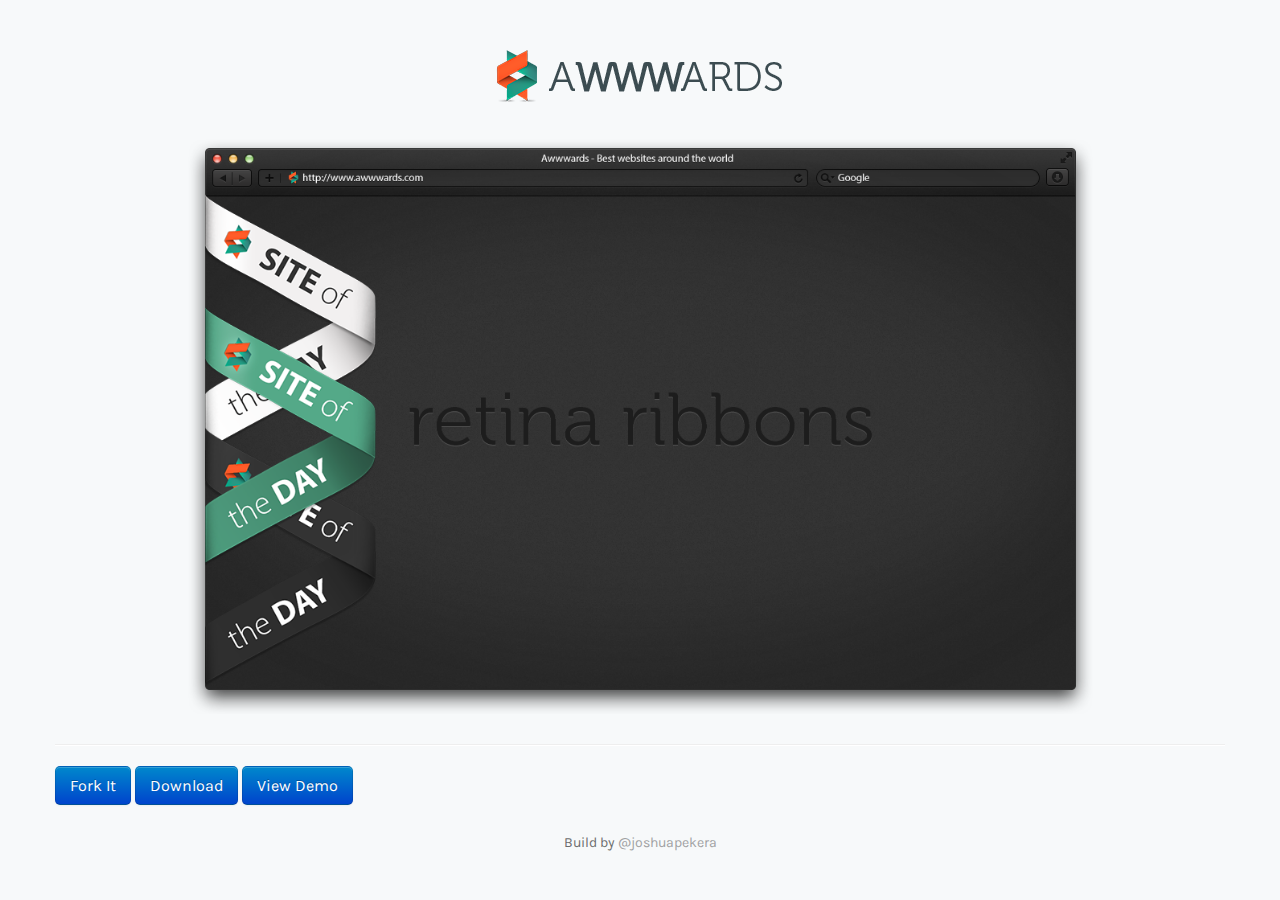
==== commit 855b8ca8: "Alignment" ====
--- a/index.html
+++ b/index.html
@@ -16,7 +16,6 @@
     <link href="css/style.css" rel="stylesheet" type="text/css">
     <link href="css/animate.min.css" rel="stylesheet" type="text/css">
     <link href="css/keyframes.css" rel="stylesheet" type="text/css">
-    <link href="css/rbthemes/custom.css" rel="stylesheet" type="text/css">
     <link href='http://fonts.googleapis.com/css?family=Karla:400,400italic,700,700italic' rel='stylesheet' type='text/css'>
     <!-- PLACE YOUR AWWARDS.CSS LINK AFTER THE REST OF YOUR CSS -->
     <link href="css/awwwards.css" rel="stylesheet" type="text/css">
@@ -34,11 +33,6 @@
 </head>
 
 <body>
-	<!-- ADD AWWWARDS HTML JUST AFTER BODY -->
-	<div id="awwwards" class="animated fadeInRight">
-		<a href="http://www.awwwards.com" target="_blank">best websites of the world</a>
-	</div>
-	
     <div class="navbar navbar-fixed-top">
         <div class="navbar-inner">
             <div class="container">
@@ -50,7 +44,6 @@
     <div class="container">
     
     	<div class="hero-unit">
-    		<!-- <img class="ribbons animated foldInLeft" id="ribbons" src="img/ribbons.png" alt="Ribbons"> -->
     		<img class="ribbon-white animated bounceInDown" id="ribbonone" src="img/ribbon-white.png" height="594" width="919" alt="White Ribbon">
     		<img class="ribbon-black animated bounceInDown" id="ribbontwo" src="img/ribbon-black.png" height="594" width="919" alt="Black Ribbon">
     		<img class="ribbon-green animated bounceInDown" id="ribbonthree" src="img/ribbon-green.png" height="594" width="919" alt="Green Ribbon">
@@ -60,143 +53,14 @@
     	</div>
     	
     	<hr>
-    	<section id="tutorial">
-    		<div class="row">
-    			<div class="span12">
-			        <h2>The Gist</h2>
-			        <p>Many web developers who are in tune with modern trends are well aware of retina displays and how they affect the products they design and build. <a href="http://awwwards.com">Awwwards.com</a> only shows websites built by the best web designers and developers in the world. Therefore it is likely many of the website submissions to Awwwards will support high pixel density displays, retina dispalys. The iPhone 4S, iPad 3 and now MacBook Pro are outfitted with retina displays. This is a trend that will most likely become even more prominent as time goes on. In order to make sure your products are enhanced by Awwwards' coveted banners by Awwwards </p>
-    			</div>
-    			<div class="span12">    
-			        <h4>Awwwards HTML</h4>
-			        <pre><code data-language="html">
-<div id="awwwards">
-	<a href="http://www.awwwards.com" target="_blank">best websites of the world</a>
-</div>
-			        </code>
-				    </pre>
-				    
-				    <h4>awwwards.css</h4>
-			        <pre><code data-language="css">
-/* Memo
-================================================== 
-IT IS NOT MANDITORY THAT YOU USE ALL OF THE FOLLOWING MEDIA QUERIES. IF YOU ARE BUILDING A FULLY RESPONSIVE PRODUCT YOU WILL LIKELY HAVE THESE ALREADY.
-YOU CAN ADAPT THESE CLASSES TO YOUR OWN STYLE SHEET IF SO CHOOSE.
-================================================== */
-
-/* Base Style
-================================================== */
-
-#awwwards {
-	position:absolute;
-	top:40px;
-	right:0px;
-	z-index:1040;
-}
-	
-#awwwards a {
-	width:70px;
-	height:105px;
-	text-indent:-8000px;
-	display:block;
-	background:url('../banners/awwwards_sotd_b_right.png') no-repeat;
-	overflow:hidden;
-}
-
-/* Media Queries
-================================================== */
-
-/* Landscape phone to portrait tablet 
-----------------------------------------*/
-@media (max-width: 767px) {
-/* Styles */
-}
-
-/* Mobile Devices Landscape Specific
-----------------------------------------*/
-@media (min-width: 480px) and (max-width: 767px) {
-/* Styles */
-}
-
-/* Landscape phones and down 
----------------------------------------------------------------------*/
-@media (max-width: 480px) {
-/* Styles */
-	#awwwards a {
-		width:45px;
-		height:68px;
-		background:url('../banners/awwwards_sotd_b_right_mobile.png') no-repeat;
-	}
-}
-
-/* Portrait tablet to landscape and desktop 
-------------------------------------------------------*/
-@media (min-width: 768px) and (max-width: 979px) {
-}
-
-
-/* iPads (portrait and landscape) 
----------------------------------------------------------------------------------------*/
-@media only screen and (min-device-width : 768px) and (max-device-width : 1024px) {
-/* Styles */
-}
-
-/* iPads (landscape) 
------------------------- */
-@media only screen 
-and (min-device-width : 768px) 
-and (max-device-width : 1024px) 
-and (orientation : landscape) {
-/* Styles */
-}
-
-/* iPads (portrait)
------------------------ */
-@media only screen 
-and (min-device-width : 768px) 
-and (max-device-width : 1024px) 
-and (orientation : portrait) {
-/* Styles */
-}
-
-/* Slightly Wide Desktop Display
-------------------------------------*/
-@media (min-width: 980px) {
-/* Styles */
-}
-
-/* Large Desktop Displays 
-----------------------------------------*/
-@media (min-width: 1200px) {
-/* Styles */
-}
-
-/* Retina Displays (Tip: Best used only for image replacement. Do not duplicate positioning, height, width etc.)
----------------------------------------------------------------------------------------------------------------- */
-
-/* Target any device with retina display (ie iPad 3 and MacBook Pro)*/
-@media 
-only screen and (-webkit-min-device-pixel-ratio : 1.5),
-only screen and (min-device-pixel-ratio : 1.5) {
-/* Styles */
-	#awwwards a {
-		background:url('../banners/awwwards_sotd_b_right2x.png') no-repeat;
-		background-size: 70px 105px;
-	}
-}
-
-/* Target only smartphone device with retina display (ie iPhone) */
-@media only screen and (max-width: 480px) and (-webkit-min-device-pixel-ratio: 1.5) {
-	#awwwards a {
-		background:url('../banners/awwwards_sotd_b_right_mobile2x.png') no-repeat;
-		background-size: 45px 68px;
-	}
-}
-			        </code>
-				    </pre>
-				    
-    			</div>
-    		</div>
-    	</section>
+    	
+    	<a href="https://github.com/joshuapekera/awwwards-retina-ribbons" class="btn btn-primary btn-large">Fork It</a>
+    	<a href="https://github.com/joshuapekera/awwwards-retina-ribbons/zipball/master" class="btn btn-primary btn-large" onclick="_gaq.push(['_trackEvent', 'Jumbotron actions', 'Download', 'Download 2.1.0']);">Download</a>
+    	<a href="/awwwards-retina-ribbons/demo.html" class="btn btn-primary btn-large">View Demo</a>
+    	    	
+    	<footer>
+    		<div>Build by <a href="http://twitter.com/joshuapekera">@joshuapekera</a></div>
+    	</footer>
     </div><!-- /container -->
     <!-- Javascript -->
     <script src="js/lib/jquery.js"></script>
--- a/css/style.css
+++ b/css/style.css
@@ -6,9 +6,9 @@
 /* Table of Content
 ==================================================
   :: Global Site Styles
-  :: Header & Global Nav
+  :: Header and Global Nav
   :: Side Nav
-  :: Content Containers & Grids
+  :: Content Containers and Grids
   :: Page Specific
   :: Media Queries
   :: Font-Face 
@@ -28,8 +28,19 @@
 }
 
 /* Links */
-a {}
-a:hover, a:focus {}
+a {
+	color: #a0a1a2;
+	text-fill-color: none;
+	-webkit-transition: color .4s linear;
+	-moz-transition: color .4s linear;
+	-o-transition: color .4s linear;
+	-ms-transition: color .4s linear;
+	transition: color .4s linear;
+}
+a:hover, a:focus {
+	color: #5eab8d;
+	text-decoration: none;
+}
 
 /* Headers */
 h1, h2, h3 { color: #3c4c51}
@@ -39,7 +50,7 @@
 h4 {}
 p {}
 
-/* Header & Global Nav
+/* Header and Global Nav
 ================================================== */
 
 /* Header */
@@ -128,7 +139,7 @@
 ================================================== */
 
 
-/* Content Containers & Grids
+/* Content Containers and Grids
 ================================================== */
 
 /* Default display */
@@ -147,11 +158,11 @@
 /* Page Specific Styles
 ================================================== */
 
-/* Page Titles, Icons, & Shapes
+/* Page Titles, Icons, and Shapes
 ----------------------------------- */
 
 
-/* Demo Page
+/* Home Page
 ---------------- */
 
 .hero-unit {
@@ -163,20 +174,6 @@
 	text-align: center;
 }
 
-/*
-.hero-unit h2 {
-	font-family: "Museo-300";
-	font-size: 48px;
-	font-weight: normal;
-	font-style: normal;
-	display: block;
-	position: absolute;
-	z-index: 13;
-	color: #181818;
-	text-shadow: 0px 1px 0px #404040;
-}
-*/
-
 img.browser {
 	position: relative;
 }
@@ -206,9 +203,47 @@
 	position: absolute;
 }
 
+/* Demo Page
+---------------- */
+
+.wrapper {
+	position: relative;
+	max-width: 270px;
+	margin: 0 auto;
+}
+
+img.holder {
+	margin-top: 60px;
+	margin-bottom: 0px;
+}
+
+img.awwwshadow {
+	position: absolute;
+	left: 0;
+	top:60px;
+	z-index: 2;
+}
+
+img.awwwicon {
+	position:absolute;
+	left: 0;
+	top: 60px;
+	z-index: 4;
+
+}
+
+hr.divide {
+	margin-top: 300px;
+}
 /* Footer
 ================================================== */
-
+footer {
+	text-align: center;
+	margin-top: 30px;
+	margin-bottom: 30px;
+	font-size: 14px;
+	color: #6b6c6c
+}
 
 
 /* Share Widgets
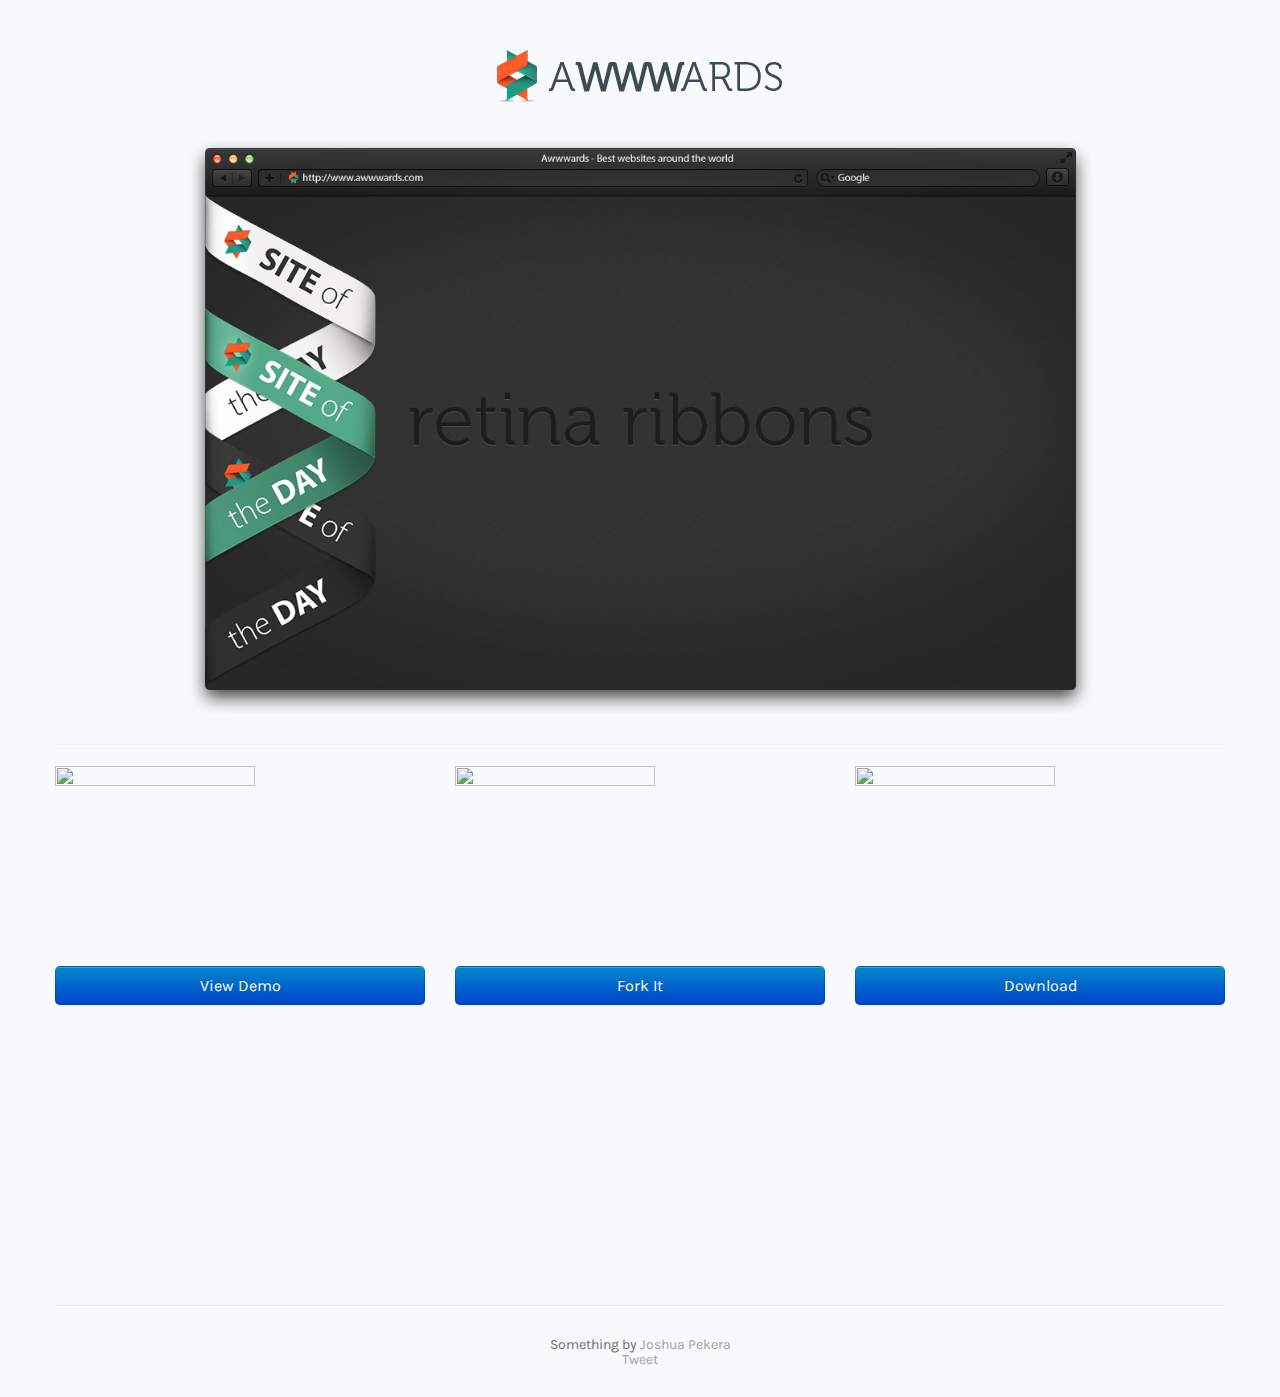
==== commit 3a178996: "Rearrange buckets" ====
--- a/index.html
+++ b/index.html
@@ -44,22 +44,47 @@
     <div class="container">
     
     	<div class="hero-unit">
-    		<img class="ribbon-white animated bounceInDown" id="ribbonone" src="img/ribbon-white.png" height="594" width="919" alt="White Ribbon">
-    		<img class="ribbon-black animated bounceInDown" id="ribbontwo" src="img/ribbon-black.png" height="594" width="919" alt="Black Ribbon">
-    		<img class="ribbon-green animated bounceInDown" id="ribbonthree" src="img/ribbon-green.png" height="594" width="919" alt="Green Ribbon">
-    		<img class="retina animated fadeIn" id="retina" src="img/retina.png" height="594" width="919" alt="Retina">
-    		<!-- <h2>retina ribbons</h2> -->
-    		<img class="browser animated fadeInUp" id="browser" src="img/browser2x.png" height="594" width="919" alt="Browser Window">
+    		<div class="featurewrapper">
+	    		<img class="ribbon-white animated bounceInDown" id="ribbonone" src="img/ribbon-white.png" height="594" width="919" alt="White Ribbon">
+	    		<img class="ribbon-black animated bounceInDown" id="ribbontwo" src="img/ribbon-black.png" height="594" width="919" alt="Black Ribbon">
+	    		<img class="ribbon-green animated bounceInDown" id="ribbonthree" src="img/ribbon-green.png" height="594" width="919" alt="Green Ribbon">
+	    		<img class="retina animated fadeIn" id="retina" src="img/retina.png" height="594" width="919" alt="Retina">
+	    		<!-- <h2>retina ribbons</h2> -->
+	    		<img class="browser animated fadeInUp" id="browser" src="img/browser2x.png" height="594" width="919" alt="Browser Window">
+    		</div>
     	</div>
     	
     	<hr>
     	
-    	<a href="https://github.com/joshuapekera/awwwards-retina-ribbons" class="btn btn-primary btn-large">Fork It</a>
-    	<a href="https://github.com/joshuapekera/awwwards-retina-ribbons/zipball/master" class="btn btn-primary btn-large" onclick="_gaq.push(['_trackEvent', 'Jumbotron actions', 'Download', 'Download 2.1.0']);">Download</a>
-    	<a href="/awwwards-retina-ribbons/demo.html" class="btn btn-primary btn-large">View Demo</a>
+    	<div class="row">
+    		<div class="span4">
+    			<div class="buckets">
+    				<img src="http://placehold.it/400x400" height="200" width="200">
+    				<a href="/awwwards-retina-ribbons/demo.html" class="btn btn-large btn-block btn-primary">View Demo</a>
+    			</div>
+    		</div>
+    		<div class="span4">
+    			<div class="buckets">
+    				<img src="http://placehold.it/400x400" height="200" width="200">
+    				<a href="https://github.com/joshuapekera/awwwards-retina-ribbons" class="btn btn-large btn-block btn-primary">Fork It</a>
+    			</div>
+    		</div>
+    		<div class="span4">
+    			<div class="buckets">
+    				<img src="http://placehold.it/400x400" height="200" width="200">
+    				<a href="https://github.com/joshuapekera/awwwards-retina-ribbons/zipball/master" class="btn btn-large btn-block btn-primary" onclick="_gaq.push(['_trackEvent', 'Jumbotron actions', 'Download', 'Download 2.1.0']);">Download</a>
+    			</div>
+    		</div>
+    	</div>
+    	
+    	<hr class="divide">
     	    	
     	<footer>
-    		<div>Build by <a href="http://twitter.com/joshuapekera">@joshuapekera</a></div>
+    		<div class="credit">Something by <a href="http://twitter.com/joshuapekera">Joshua Pekera</a></div>
+    		<div class="tweet">
+    			<a href="https://twitter.com/share" class="twitter-share-button" data-url="http://joshuapekera.github.com/awwwards-retina-ribbons/" data-text="A retina version of @awwwards ribbons for #responsive web design" data-via="joshuapekera" data-related="awwwards">Tweet</a>
+    			<script>!function(d,s,id){var js,fjs=d.getElementsByTagName(s)[0];if(!d.getElementById(id)){js=d.createElement(s);js.id=id;js.src="//platform.twitter.com/widgets.js";fjs.parentNode.insertBefore(js,fjs);}}(document,"script","twitter-wjs");</script>
+    		</div>
     	</footer>
     </div><!-- /container -->
     <!-- Javascript -->
--- a/css/style.css
+++ b/css/style.css
@@ -174,32 +174,48 @@
 	text-align: center;
 }
 
+.featurewrapper {
+	position: relative;
+	max-width: 919px;
+	margin: 0 auto;
+}
+
 img.browser {
 	position: relative;
 }
 
 img.ribbons {
 	z-index: 10;
+	left: 0;
+	top: 0;
 	position: absolute;
 }
 
 img.ribbon-white {
 	z-index: 10;
+	left: 0;
+	top: 0;
 	position: absolute;
 }
 
 img.ribbon-black {
 	z-index: 11;
+	left: 0;
+	top: 0;
 	position: absolute;
 }
 
 img.ribbon-green {
 	z-index: 12;
+	left: 0;
+	top: 0;
 	position: absolute;
 }
 
 img.retina {
 	z-index: 9;
+	left: 0;
+	top: 0;
 	position: absolute;
 }
 
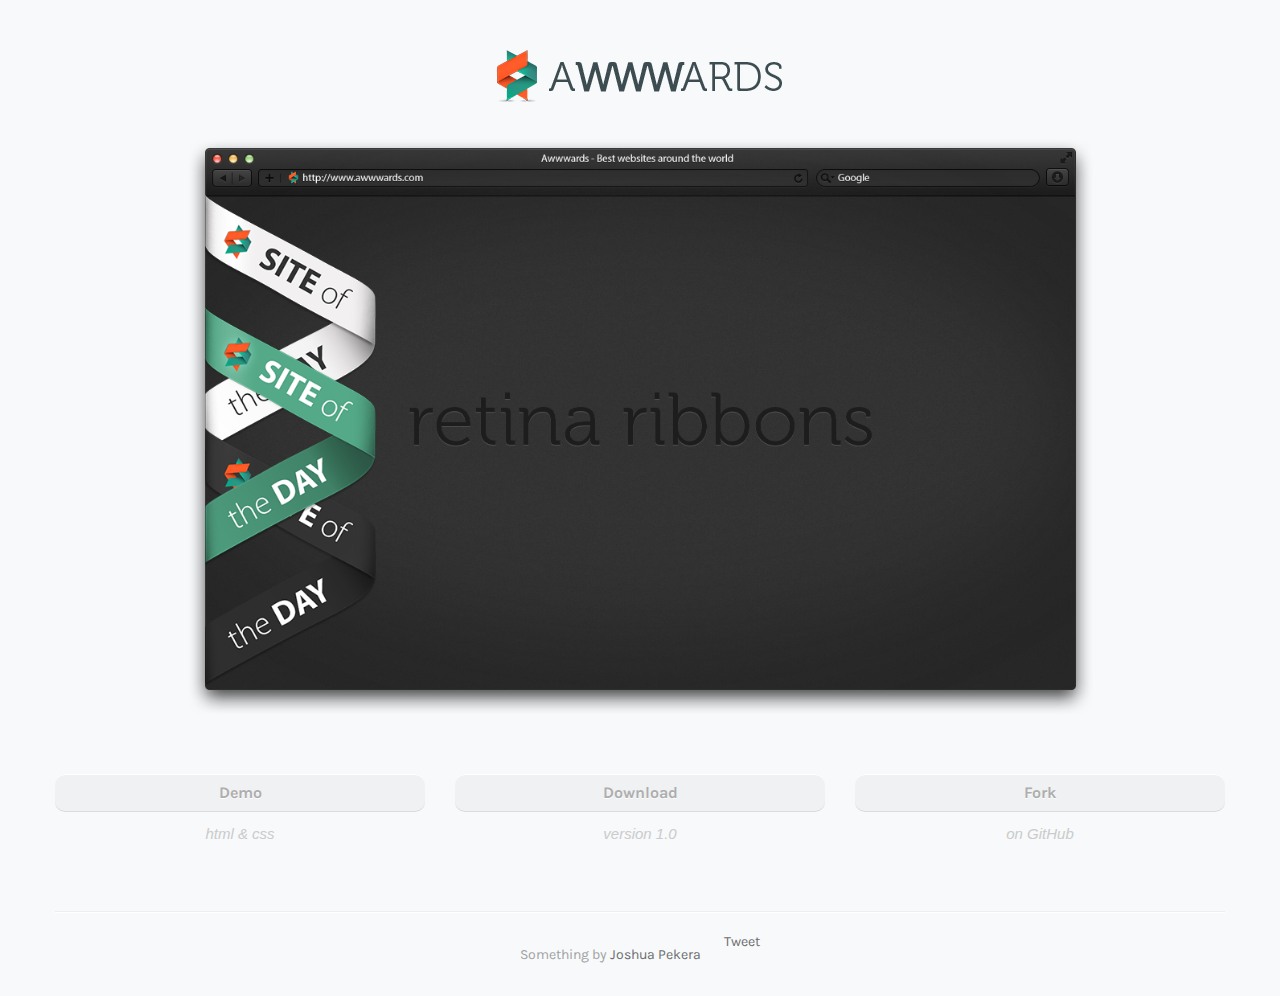
==== commit bad12941: "Updated Home" ====
--- a/index.html
+++ b/index.html
@@ -54,25 +54,23 @@
     		</div>
     	</div>
     	
-    	<hr>
-    	
     	<div class="row">
     		<div class="span4">
     			<div class="buckets">
-    				<img src="http://placehold.it/400x400" height="200" width="200">
-    				<a href="/awwwards-retina-ribbons/demo.html" class="btn btn-large btn-block btn-primary">View Demo</a>
+    				<a href="/awwwards-retina-ribbons/demo.html" class="btn-cta">Demo</a>
+    				<p>html &amp; css</p>
     			</div>
     		</div>
     		<div class="span4">
     			<div class="buckets">
-    				<img src="http://placehold.it/400x400" height="200" width="200">
-    				<a href="https://github.com/joshuapekera/awwwards-retina-ribbons" class="btn btn-large btn-block btn-primary">Fork It</a>
+    				<a href="https://github.com/joshuapekera/awwwards-retina-ribbons/zipball/master" class="btn-cta" onclick="_gaq.push(['_trackEvent', 'Jumbotron actions', 'Download', 'Download 2.1.0']);">Download</a>
+    				<p>version 1.0</p>
     			</div>
     		</div>
     		<div class="span4">
     			<div class="buckets">
-    				<img src="http://placehold.it/400x400" height="200" width="200">
-    				<a href="https://github.com/joshuapekera/awwwards-retina-ribbons/zipball/master" class="btn btn-large btn-block btn-primary" onclick="_gaq.push(['_trackEvent', 'Jumbotron actions', 'Download', 'Download 2.1.0']);">Download</a>
+    				<a href="https://github.com/joshuapekera/awwwards-retina-ribbons" class="btn-cta">Fork</a>
+    				<p>on GitHub</p>
     			</div>
     		</div>
     	</div>
--- a/css/style.css
+++ b/css/style.css
@@ -29,7 +29,7 @@
 
 /* Links */
 a {
-	color: #a0a1a2;
+	color: #6b6c6c;
 	text-fill-color: none;
 	-webkit-transition: color .4s linear;
 	-moz-transition: color .4s linear;
@@ -219,6 +219,26 @@
 	position: absolute;
 }
 
+.buckets {
+	margin-top: 30px;
+	padding-left: 0px;
+	padding-right: 0px;
+}
+
+.buckets p {
+	text-align: center;
+	padding-top: 15px;
+	color: #cacbcc;
+	font-family: Georgia, sans-serif;
+	font-style: italic;
+}
+
+.buckets img {
+	display: block;
+	margin: 0 auto;
+	padding-bottom: 0px;
+}
+
 /* Demo Page
 ---------------- */
 
@@ -249,16 +269,70 @@
 }
 
 hr.divide {
-	margin-top: 300px;
+	margin-top: 60px;
+	margin-bottom: 20px;
 }
 /* Footer
 ================================================== */
 footer {
 	text-align: center;
-	margin-top: 30px;
-	margin-bottom: 30px;
+	margin-top: 0px;
+	margin-bottom: 20px;
 	font-size: 14px;
-	color: #6b6c6c
+	color: #a0a1a2;
+}
+
+.credit {
+	margin-right: 20px;
+	display: inline-block;
+	position: relative;
+	vertical-align: text-top;
+	line-height: 43px;
+}
+
+.tweet {
+	display: inline-block;
+	position: relative;
+	height: 2px;
+}
+
+/* Elements
+================================================== */
+
+/* Buttons
+-----------------------*/
+.btn-cta {
+	color: #adaeaf;
+	text-align: center;
+	padding: 9px 15px;
+	background-color: #f0f1f2;
+	font-size: 16px;
+	font-weight: bold;
+	text-shadow: 0px 1px 0px white;
+	line-height: normal;
+	-webkit-border-radius: 10px;
+	-moz-border-radius: 10px;
+	border-radius: 10px;
+	box-shadow: inset 0 1px 0 0 white, 0 1px 0 0 #d9dbdc;
+	-webkit-box-shadow: inset 0 1px 0 0 white, 0 1px 0 0 #d9dbdc;
+	-moz-box-shadow: inset 0 1px 0 0 white, 0 1px 0 0 #d9dbdc;
+	-o-box-shadow: inset 0 1px 0 0 white, 0 1px 0 0 #d9dbdc;
+	display: block;
+}
+
+.btn-cta:hover,
+.btn-cta:active,
+.btn-cta.active,
+.btn-cta.disabled,
+.btn-cta[disabled] {
+  color: #ffffff;
+  background-color: #0044cc;
+  *background-color: #003bb3;
+}
+
+.btn-cta:active,
+.btn-cta.active {
+  background-color: #003399 \9;
 }
 
 
